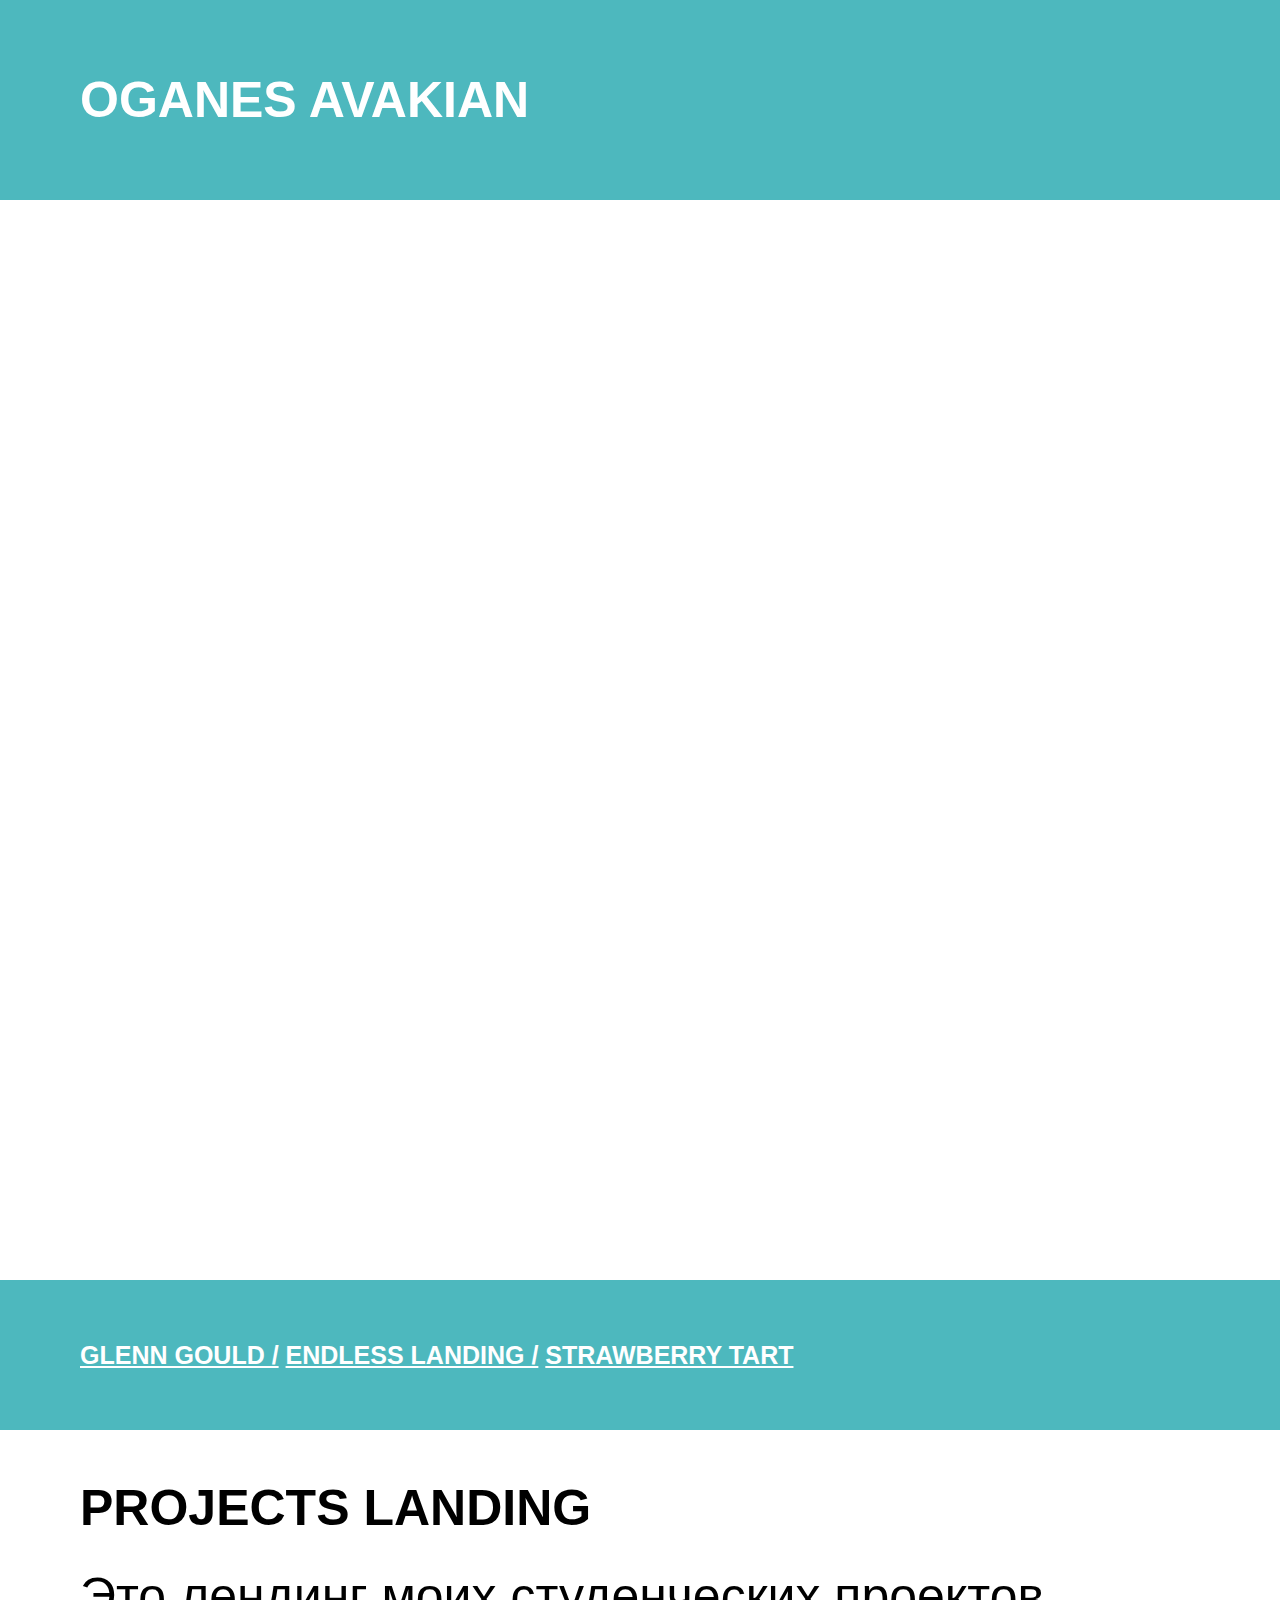
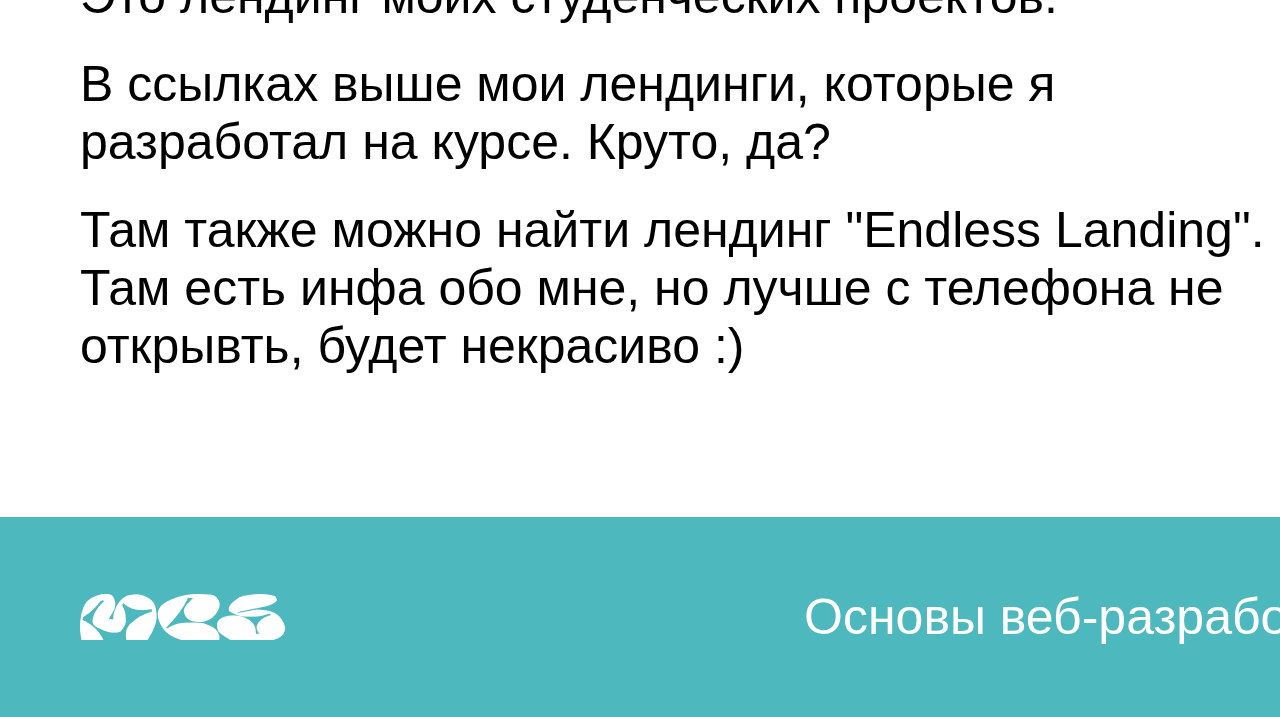
==== 3_practice/index.html @ 50178df6 "added strawberry tart" ====
<!DOCTYPE html>
<html lang="en">
  <head>
    <meta charset="UTF-8" />
    <meta http-equiv="X-UA-Compatible" content="IE=edge" />
    <meta name="viewport" content="width=device-width, initial-scale=1.0" />
    <link rel="stylesheet" href="styles.css" />
    <title>Project 3</title>
  </head>
  <body>
    <div class="header">
      <h1>Oganes Avakian</h1>
    </div>
    <div id="picture"></div>
    <div class="links">
      <a href="./2_practice/index.html">Glenn Gould /</a>
      <a href="./endless_me/index.html">Endless Landing /</a>
      <a href="./4_practice/index.html">Strawberry Tart</a>
    </div>
    <div class="info">
      <h1>Projects Landing</h1>
      <p>Это лендинг моих студенческих проектов.</p>
      <p>
        В ссылках выше мои лендинги, которые я разработал на курсе. Круто, да?
      </p>
      <p>
        Там также можно найти лендинг "Endless Landing". Там есть инфа обо мне,
        но лучше с телефона не открывть, будет некрасиво :)
      </p>
    </div>

    <div class="footer">
      <img src="./logomcs.png" alt="MCS" />
      <h1>Основы веб-разработки</h1>
    </div>
  </body>
</html>
---- 3_practice/styles.css ----
* {
  margin: 0px;
  padding: 0px;
}
.header {
  background: #4db8be;
  width: 1440px;
  height: 200px;
  left: 0px;
  top: 0px;
}

.header h1 {
  font-size: 50px;
  line-height: 200px;
  font-family: "Helvetica";
  text-transform: uppercase;
  margin-left: 80px;
  color: white;
  font-weight: 700;
}

.info {
  width: 1280px;
  height: 637px;
  margin-top: 50px;
}

.info h1 {
  font-size: 50px;
  line-height: 57px;
  font-family: "Helvetica";
  text-transform: uppercase;
  margin-left: 80px;
  color: black;
  font-weight: 700;
}

p {
  font-size: 50px;
  font-family: "Helvetica";
  font-weight: 300;
  margin-left: 80px;
  color: black;
  font-style: normal;
  margin-top: 30px;
}

#picture {
  background-image: url(picture.png);
  background-size: cover;
  background-repeat: no-repeat;
  width: 1440px;
  height: 1080px;
  animation: hue 10s infinite linear;
}

.links {
  width: 1360px;
  height: 150px;
  left: 0px;
  background: #4db8be;
  font-family: "Helvetica";
  font-style: normal;
  font-weight: 700;
  font-size: 25px;
  padding-left: 80px;
}

.links a {
  line-height: 150px;
  align-items: center;
  text-transform: uppercase;
  color: white;
  font-weight: 700;
}

.footer {
  display: flex;
  color: white;
  justify-content: space-between;
  width: 1440px;
  height: 200px;
  background: #4db8be;
  align-items: center;
}

.footer img {
  width: 205px;
  height: 46px;
  margin-left: 80px;
}

.footer h1 {
  margin-right: 80px;
  font-size: 50px;
  font-family: "Helvetica";
  font-weight: 300;
}

@keyframes gradient {
  0% {
    background-position: 0 50%;
  }
  50% {
    background-position: 50% 100%;
  }
}

@-webkit-keyframes gradient {
  0% {
    background-position: 0 50%;
  }
  50% {
    background-position: 50% 100%;
  }
}

@keyframes hue {
  0% {
    -webkit-filter: hue-rotate(0deg);
  }

  50% {
    -webkit-filter: hue-rotate(360deg);
  }
  100% {
    -webkit-filter: hue-rotate(0deg);
  }
}
/* 
@-webkit-keyframes filter-animation {
  0% {
    -webkit-filter: hue-rotate(0deg);
  }

  50% {
    -webkit-filter: hue-rotate(100deg);
  }

  100% {
    -webkit-filter: hue-rotate(0deg);
  }
}

@keyframes filter-animation {
  0% {
    filter: hue-rotate(0deg);
  }

  50% {
    filter: hue-rotate(100deg);
  }

  100% {
    filter: hue-rotate(0deg);
  }
} */
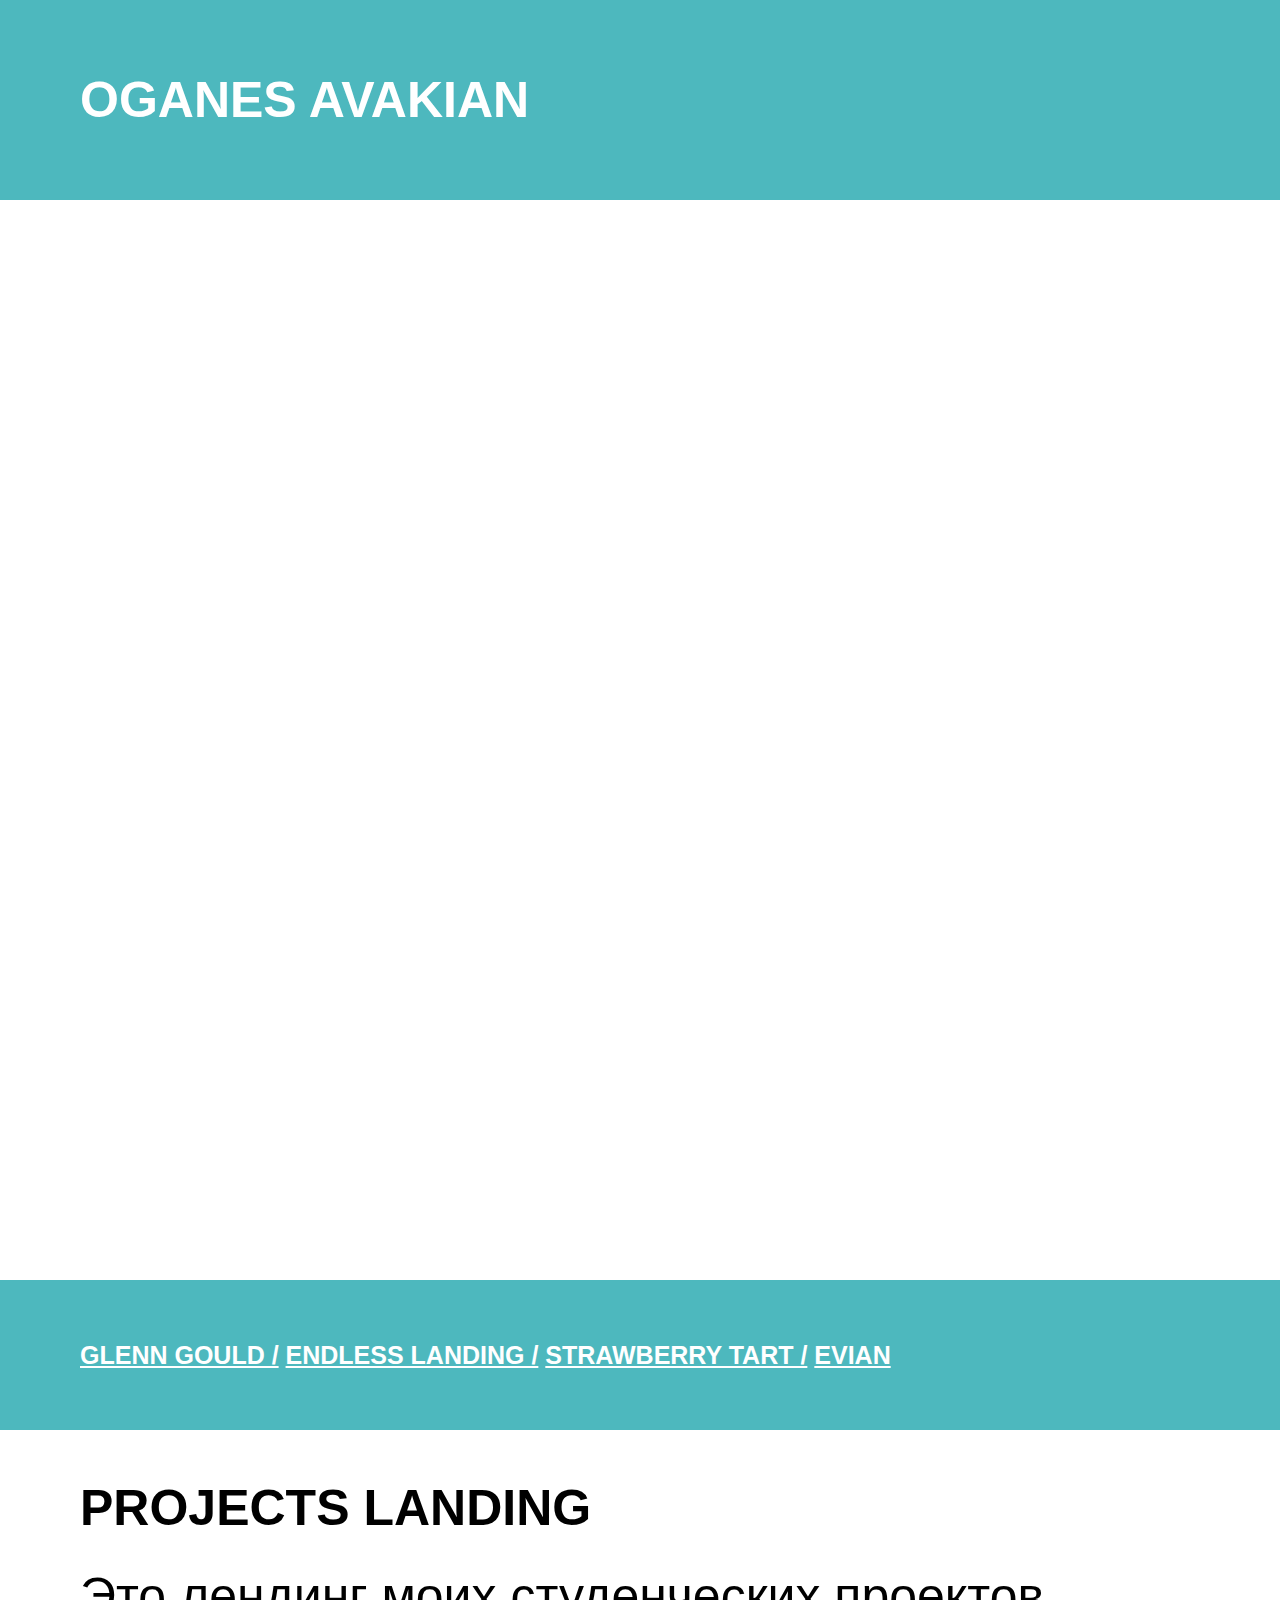
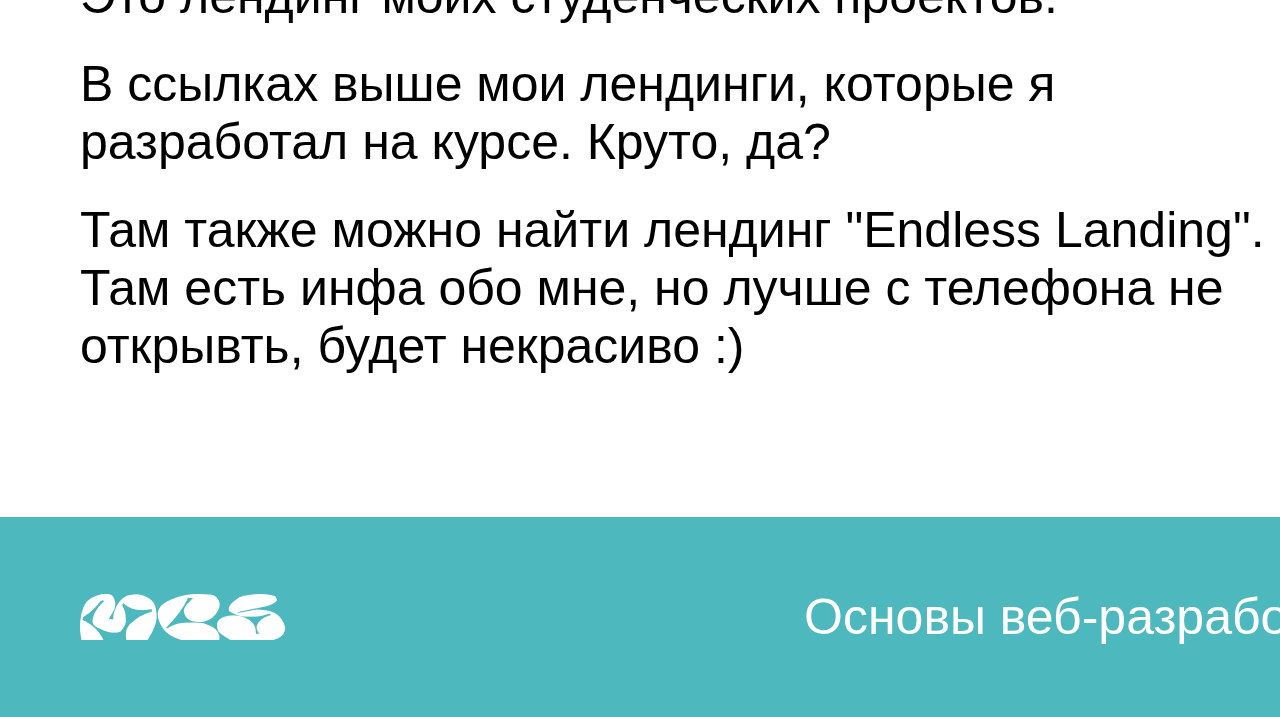
==== commit fd6361ec: "added evian" ====
--- a/3_practice/index.html
+++ b/3_practice/index.html
@@ -15,7 +15,8 @@
     <div class="links">
       <a href="./2_practice/index.html">Glenn Gould /</a>
       <a href="./endless_me/index.html">Endless Landing /</a>
-      <a href="./4_practice/index.html">Strawberry Tart</a>
+      <a href="./4_practice/index.html">Strawberry Tart /</a>
+      <a href="./5_practive/index.html">Evian</a>
     </div>
     <div class="info">
       <h1>Projects Landing</h1>
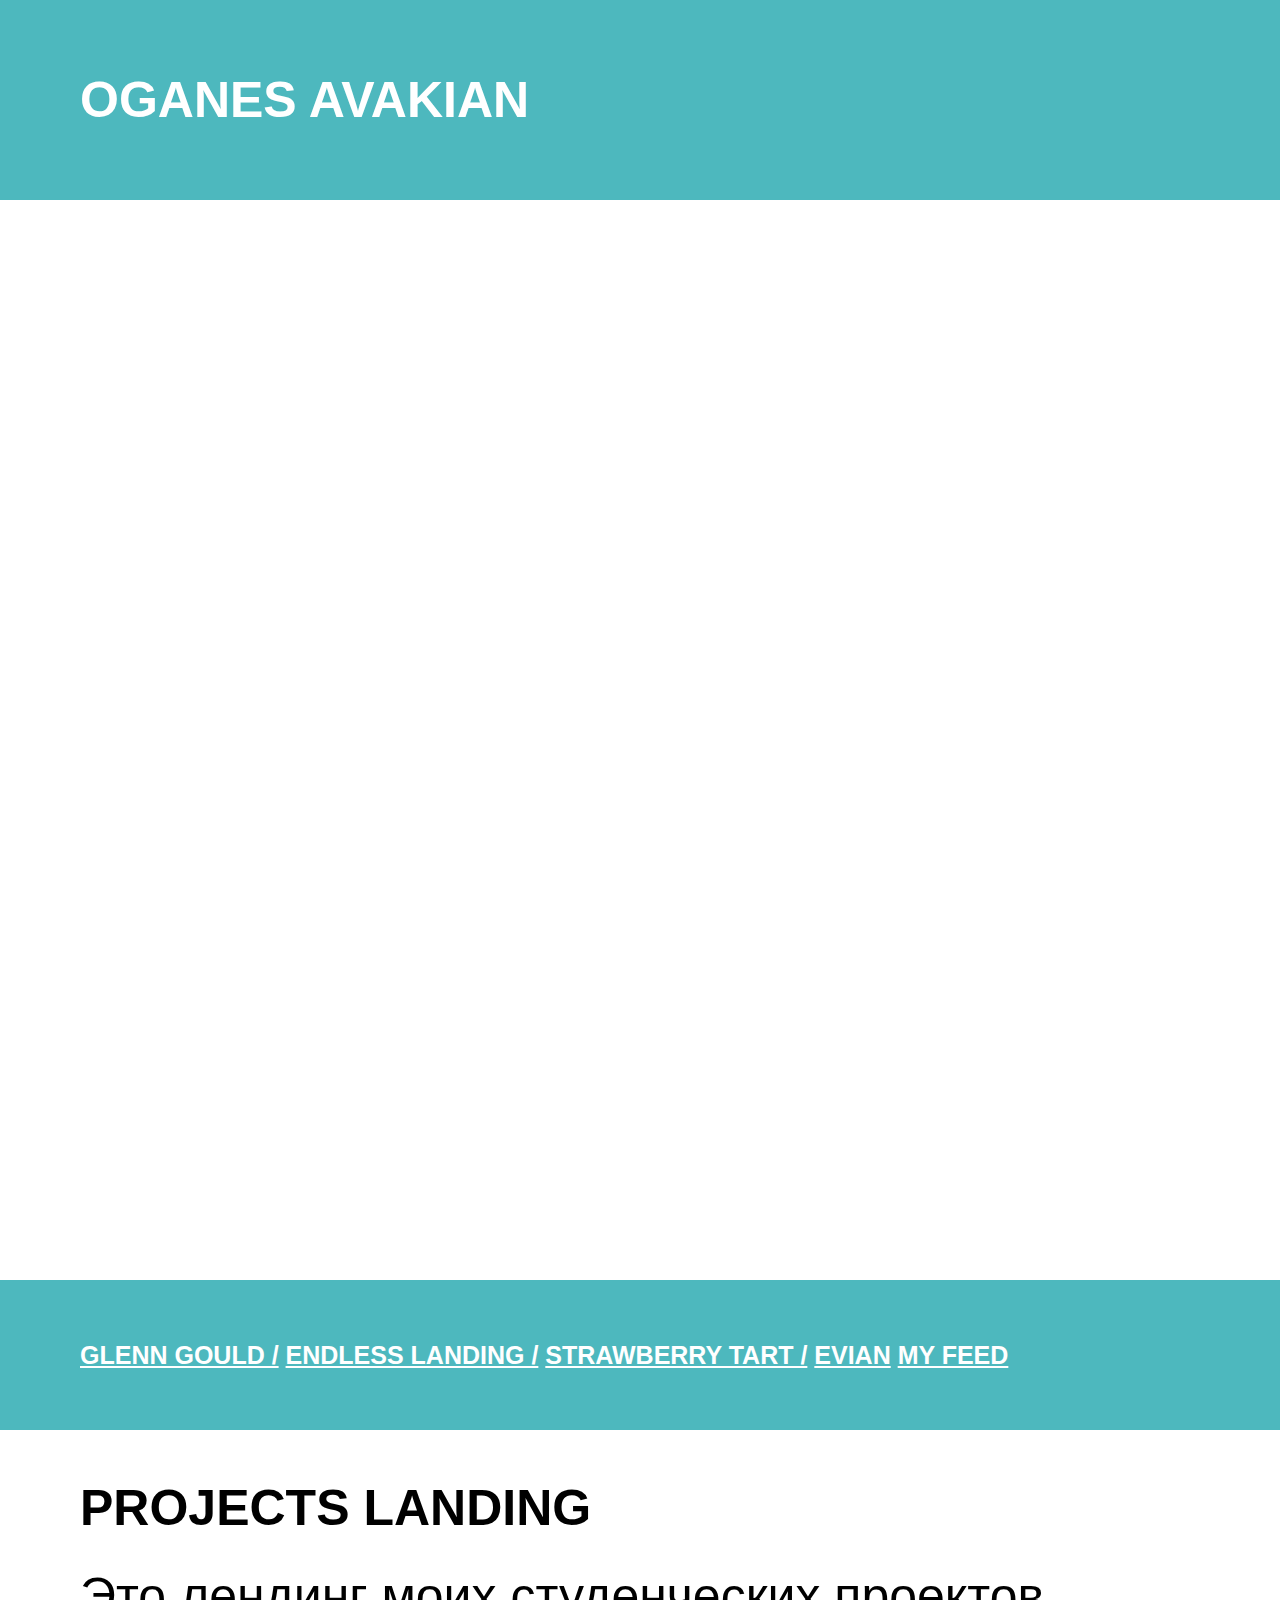
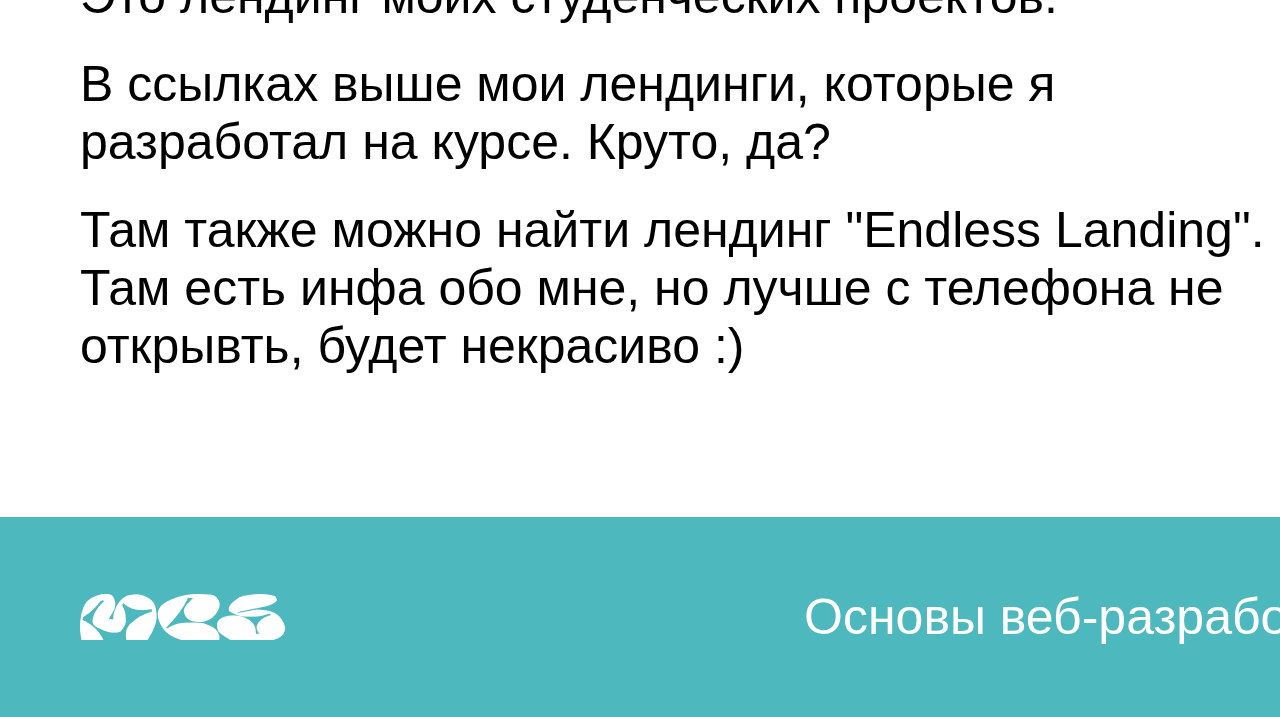
==== commit e3ddba1a: "added my feed" ====
--- a/3_practice/index.html
+++ b/3_practice/index.html
@@ -17,6 +17,7 @@
       <a href="./endless_me/index.html">Endless Landing /</a>
       <a href="./4_practice/index.html">Strawberry Tart /</a>
       <a href="./5_practive/index.html">Evian</a>
+      <a href="./6_practice/index.html">My feed</a>
     </div>
     <div class="info">
       <h1>Projects Landing</h1>
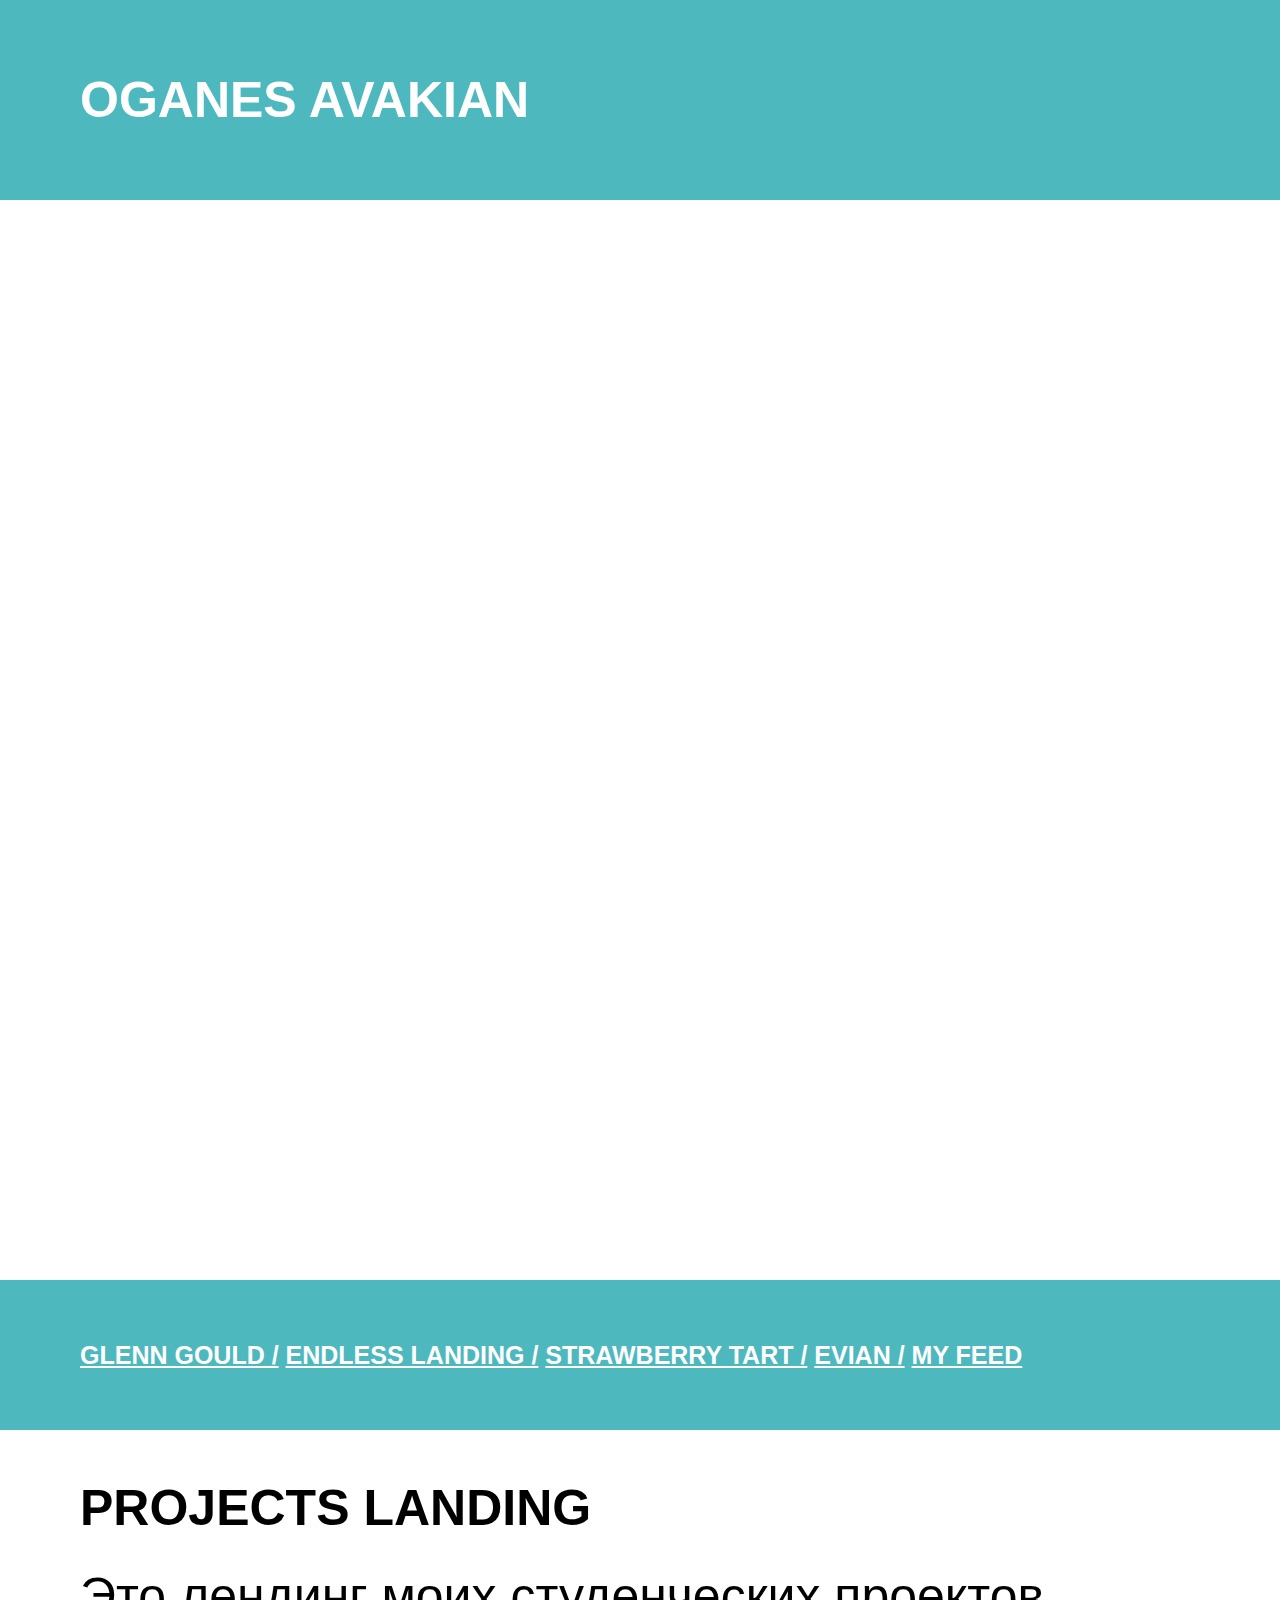
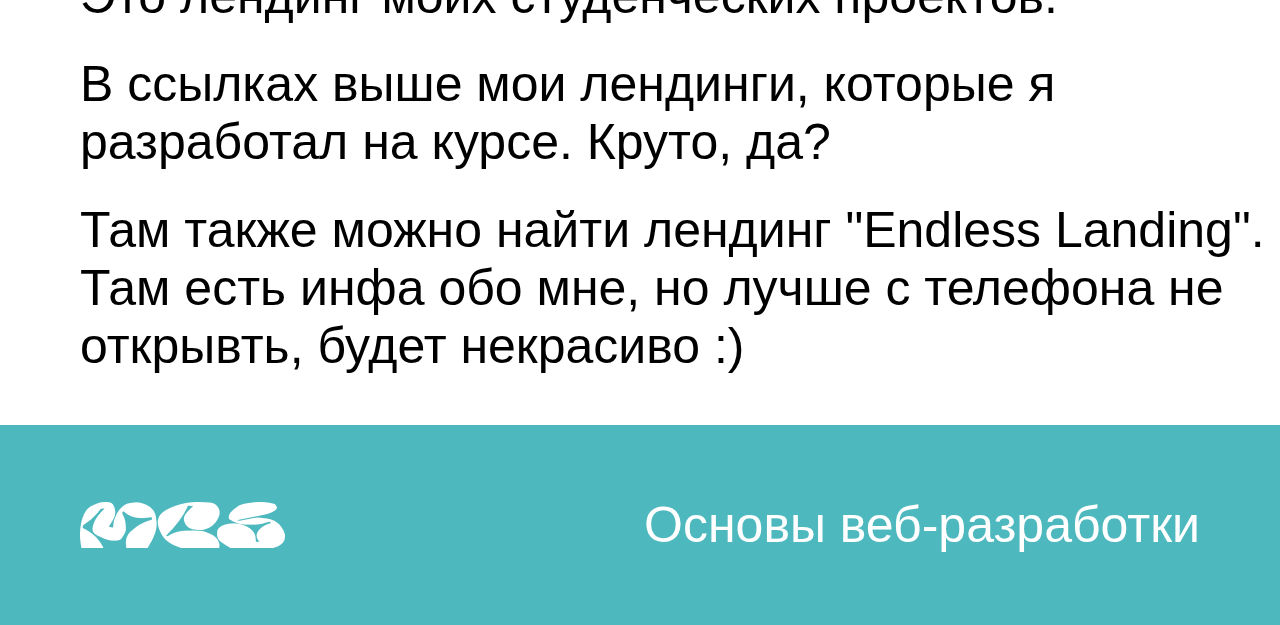
==== commit e05df4ad: "updated margins" ====
--- a/3_practice/index.html
+++ b/3_practice/index.html
@@ -16,7 +16,7 @@
       <a href="./2_practice/index.html">Glenn Gould /</a>
       <a href="./endless_me/index.html">Endless Landing /</a>
       <a href="./4_practice/index.html">Strawberry Tart /</a>
-      <a href="./5_practive/index.html">Evian</a>
+      <a href="./5_practive/index.html">Evian /</a>
       <a href="./6_practice/index.html">My feed</a>
     </div>
     <div class="info">
--- a/3_practice/styles.css
+++ b/3_practice/styles.css
@@ -4,7 +4,6 @@
 }
 .header {
   background: #4db8be;
-  width: 1440px;
   height: 200px;
   left: 0px;
   top: 0px;
@@ -21,9 +20,8 @@
 }
 
 .info {
-  width: 1280px;
-  height: 637px;
   margin-top: 50px;
+  margin-bottom: 50px;
 }
 
 .info h1 {
@@ -50,13 +48,11 @@
   background-image: url(picture.png);
   background-size: cover;
   background-repeat: no-repeat;
-  width: 1440px;
   height: 1080px;
   animation: hue 10s infinite linear;
 }
 
 .links {
-  width: 1360px;
   height: 150px;
   left: 0px;
   background: #4db8be;
@@ -79,7 +75,6 @@
   display: flex;
   color: white;
   justify-content: space-between;
-  width: 1440px;
   height: 200px;
   background: #4db8be;
   align-items: center;
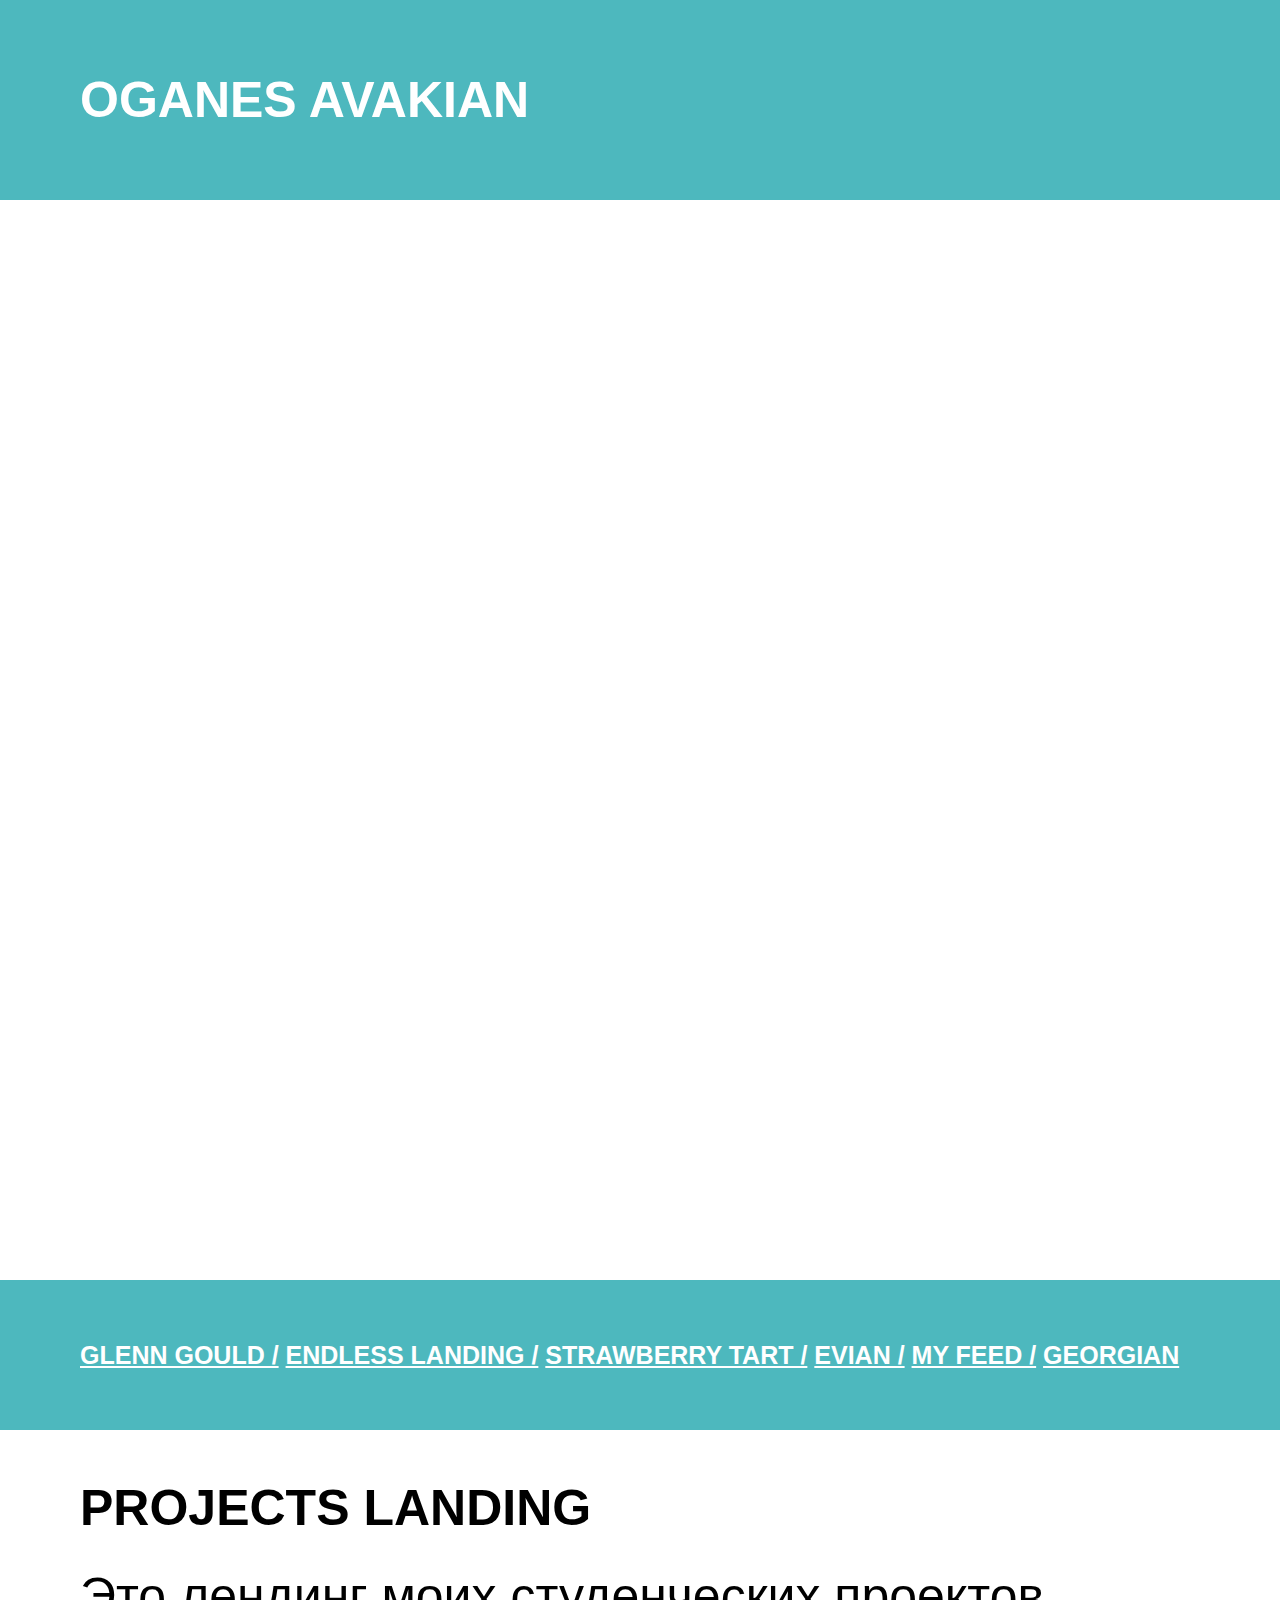
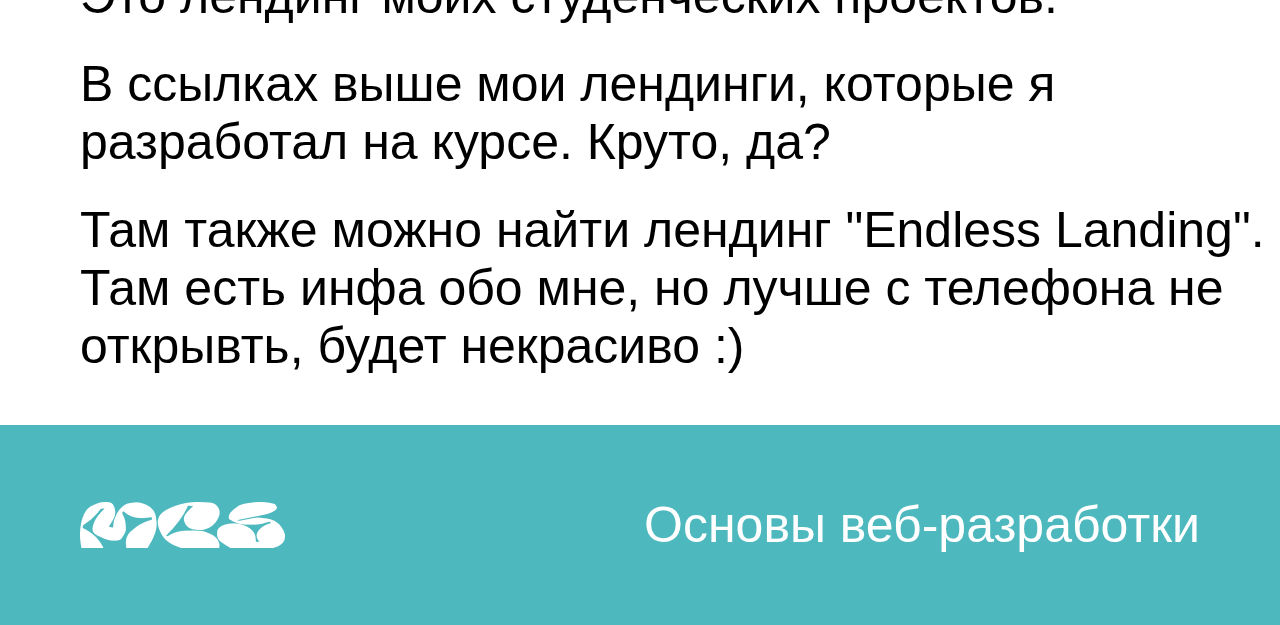
==== commit 3c583d5c: "added georgian spring" ====
--- a/3_practice/index.html
+++ b/3_practice/index.html
@@ -17,7 +17,8 @@
       <a href="./endless_me/index.html">Endless Landing /</a>
       <a href="./4_practice/index.html">Strawberry Tart /</a>
       <a href="./5_practive/index.html">Evian /</a>
-      <a href="./6_practice/index.html">My feed</a>
+      <a href="./6_practice/index.html">My feed /</a>
+      <a href="./7_practice/index.html"> Georgian spring</a>
     </div>
     <div class="info">
       <h1>Projects Landing</h1>
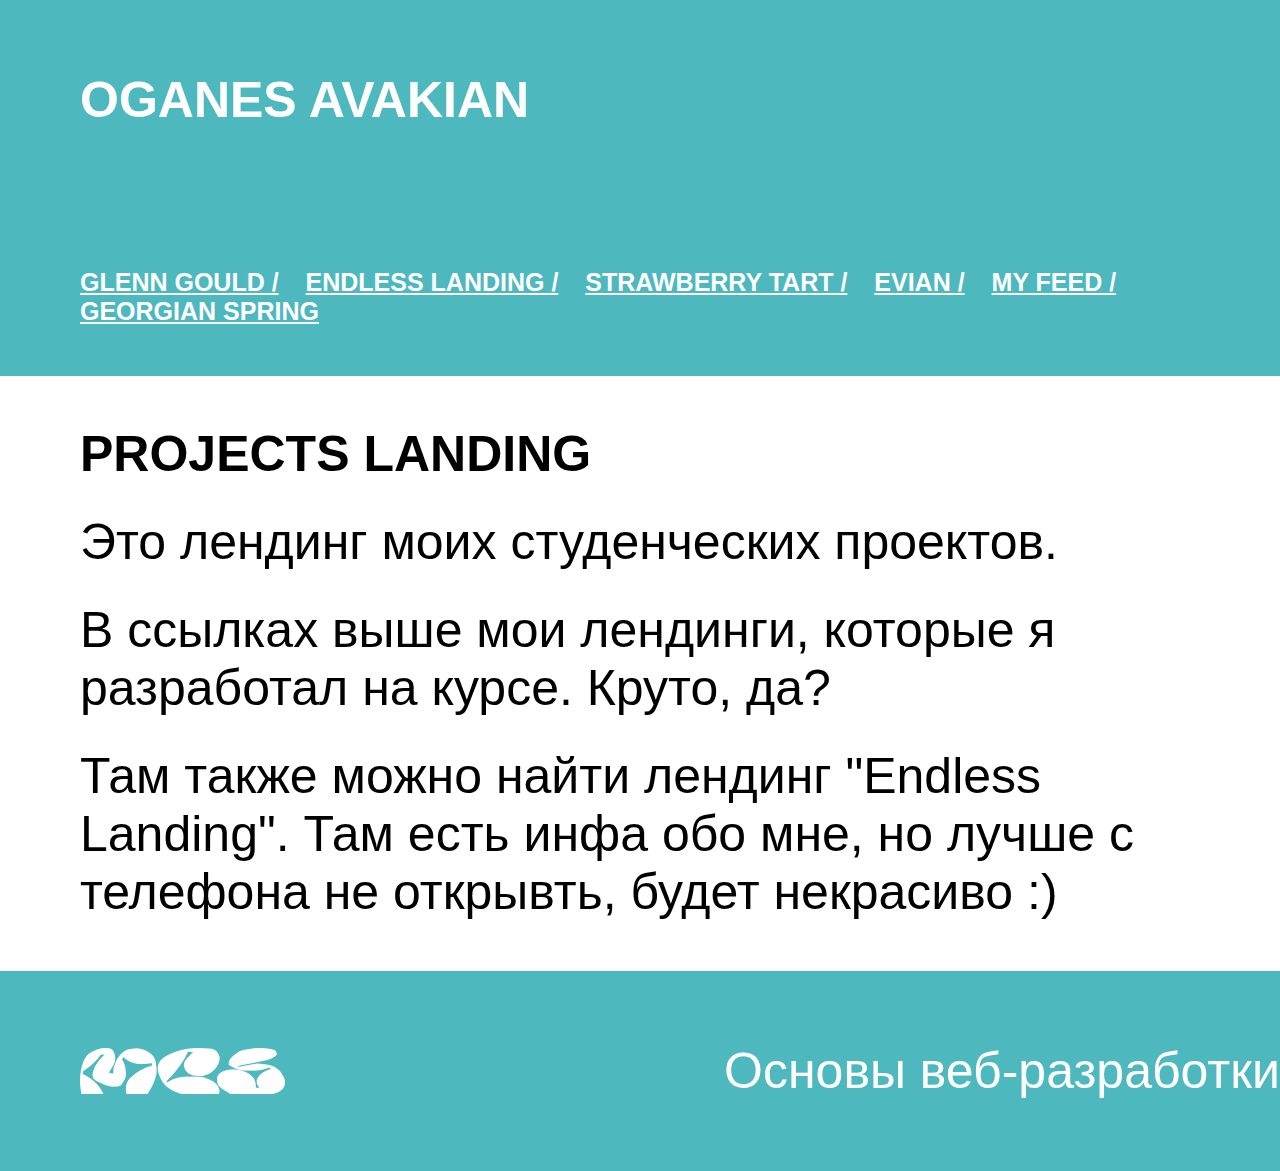
==== commit d5b4a8ca: "updated minas" ====
--- a/3_practice/index.html
+++ b/3_practice/index.html
@@ -11,7 +11,9 @@
     <div class="header">
       <h1>Oganes Avakian</h1>
     </div>
-    <div id="picture"></div>
+    <div class="picture">
+      <img src="./picture.png" alt="" />
+    </div>
     <div class="links">
       <a href="./2_practice/index.html">Glenn Gould /</a>
       <a href="./endless_me/index.html">Endless Landing /</a>
--- a/3_practice/styles.css
+++ b/3_practice/styles.css
@@ -2,7 +2,9 @@
   margin: 0px;
   padding: 0px;
 }
+
 .header {
+  width: 100%;
   background: #4db8be;
   height: 200px;
   left: 0px;
@@ -20,6 +22,7 @@
 }
 
 .info {
+  margin-right: 20px;
   margin-top: 50px;
   margin-bottom: 50px;
 }
@@ -35,6 +38,7 @@
 }
 
 p {
+  margin-right: 20px;
   font-size: 50px;
   font-family: "Helvetica";
   font-weight: 300;
@@ -44,16 +48,21 @@
   margin-top: 30px;
 }
 
-#picture {
-  background-image: url(picture.png);
-  background-size: cover;
-  background-repeat: no-repeat;
-  height: 1080px;
+.picture {
+  background: #4db8be;
+}
+
+img {
   animation: hue 10s infinite linear;
+  width: 100%;
 }
 
 .links {
-  height: 150px;
+  padding-top: 50px;
+  padding-bottom: 50px;
+  padding-right: 20px;
+
+  height: 100%;
   left: 0px;
   background: #4db8be;
   font-family: "Helvetica";
@@ -63,12 +72,12 @@
   padding-left: 80px;
 }
 
-.links a {
-  line-height: 150px;
+.links > a {
   align-items: center;
   text-transform: uppercase;
   color: white;
   font-weight: 700;
+  padding: 10px 20px 10px 0px;
 }
 
 .footer {
@@ -87,7 +96,6 @@
 }
 
 .footer h1 {
-  margin-right: 80px;
   font-size: 50px;
   font-family: "Helvetica";
   font-weight: 300;
@@ -123,31 +131,54 @@
     -webkit-filter: hue-rotate(0deg);
   }
 }
-/* 
-@-webkit-keyframes filter-animation {
-  0% {
-    -webkit-filter: hue-rotate(0deg);
+
+@media only screen and (max-width: 900px) {
+  .footer > h1 {
+    font-size: 0px;
+    visibility: hidden;
   }
 
-  50% {
-    -webkit-filter: hue-rotate(100deg);
+  .info h1 {
+    font-size: 20px;
+    font-family: "Helvetica";
+    text-transform: uppercase;
+    margin-left: 80px;
+    color: black;
+    font-weight: 700;
   }
 
-  100% {
-    -webkit-filter: hue-rotate(0deg);
+  p {
+    margin-right: 20px;
+    font-size: 18px;
+    font-family: "Helvetica";
+    font-weight: 300;
+    margin-left: 80px;
+    color: black;
+    font-style: normal;
+    margin-top: 30px;
+  }
+
+  .header h1 {
+    font-size: 30px;
+    line-height: 200px;
+    font-family: "Helvetica";
+    text-transform: uppercase;
+    margin-left: 80px;
+    color: white;
+    font-weight: 700;
+  }
+  .links {
+    padding-top: 50px;
+    padding-bottom: 50px;
+    padding-right: 20px;
+
+    height: 100%;
+    left: 0px;
+    background: #4db8be;
+    font-family: "Helvetica";
+    font-style: normal;
+    font-weight: 700;
+    font-size: 20px;
+    padding-left: 80px;
   }
 }
-
-@keyframes filter-animation {
-  0% {
-    filter: hue-rotate(0deg);
-  }
-
-  50% {
-    filter: hue-rotate(100deg);
-  }
-
-  100% {
-    filter: hue-rotate(0deg);
-  }
-} */
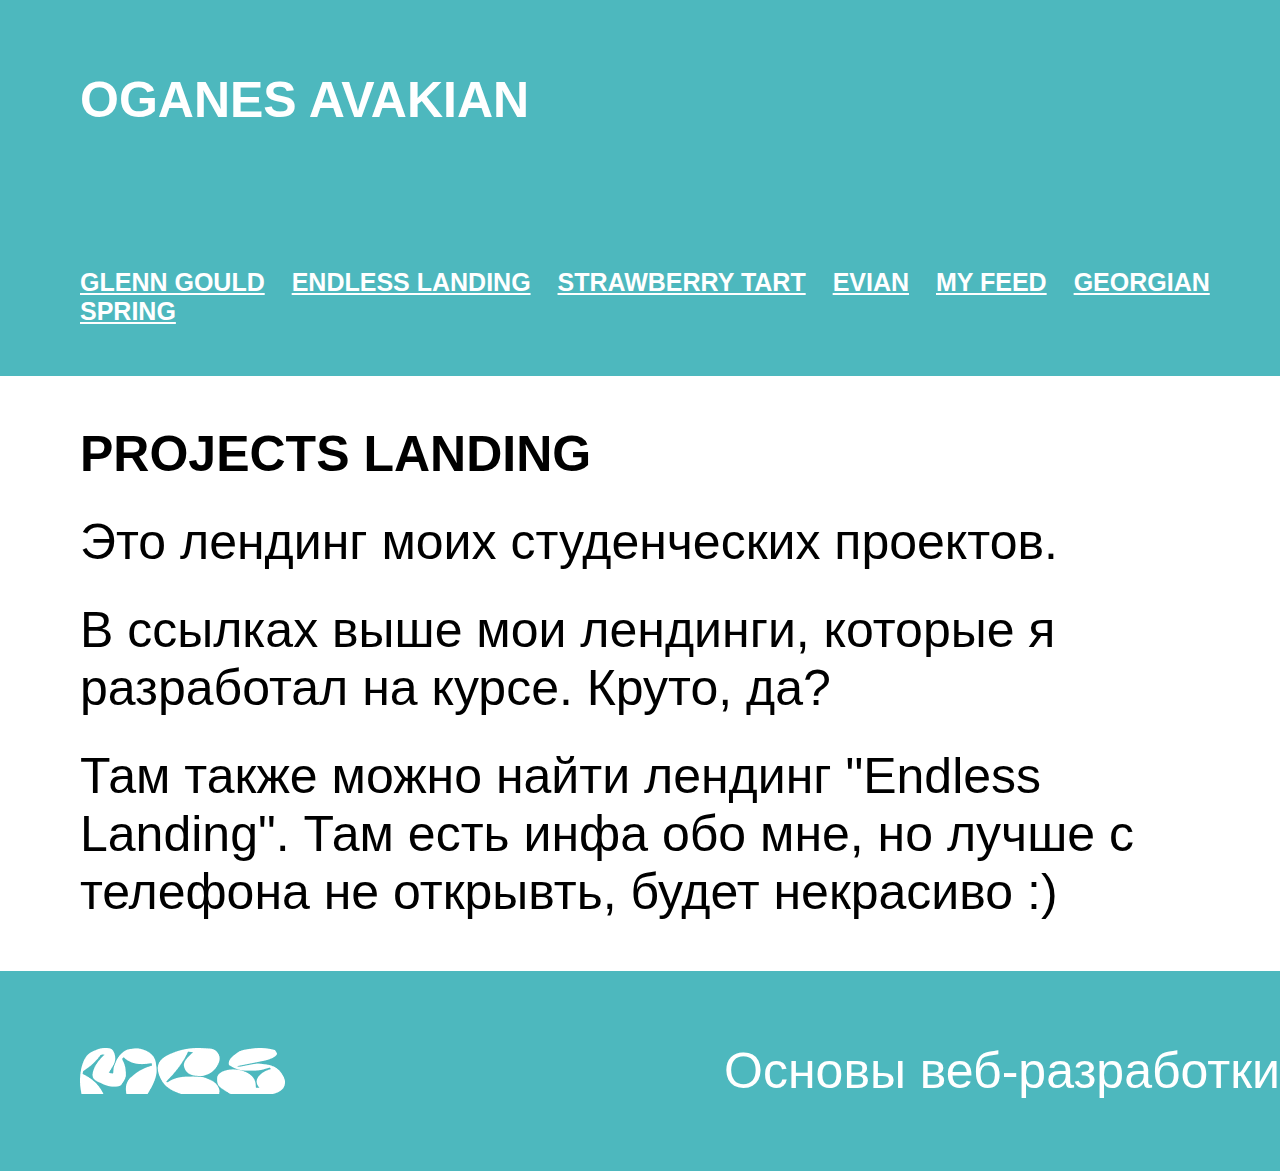
==== commit 14c5d151: "updated main" ====
--- a/3_practice/index.html
+++ b/3_practice/index.html
@@ -15,12 +15,12 @@
       <img src="./picture.png" alt="" />
     </div>
     <div class="links">
-      <a href="./2_practice/index.html">Glenn Gould /</a>
-      <a href="./endless_me/index.html">Endless Landing /</a>
-      <a href="./4_practice/index.html">Strawberry Tart /</a>
-      <a href="./5_practive/index.html">Evian /</a>
-      <a href="./6_practice/index.html">My feed /</a>
-      <a href="./7_practice/index.html"> Georgian spring</a>
+      <a href="./2_practice/index.html">Glenn Gould</a>
+      <a href="./endless_me/index.html">Endless Landing</a>
+      <a href="./4_practice/index.html">Strawberry Tart</a>
+      <a href="./5_practive/index.html">Evian</a>
+      <a href="./6_practice/index.html">My feed</a>
+      <a href="./7_practice/index.html">Georgian spring</a>
     </div>
     <div class="info">
       <h1>Projects Landing</h1>
--- a/3_practice/styles.css
+++ b/3_practice/styles.css
@@ -77,7 +77,7 @@
   text-transform: uppercase;
   color: white;
   font-weight: 700;
-  padding: 10px 20px 10px 0px;
+  margin: 20px 20px 10px 0px;
 }
 
 .footer {
@@ -142,7 +142,7 @@
     font-size: 20px;
     font-family: "Helvetica";
     text-transform: uppercase;
-    margin-left: 80px;
+    margin-left: 40px;
     color: black;
     font-weight: 700;
   }
@@ -152,18 +152,22 @@
     font-size: 18px;
     font-family: "Helvetica";
     font-weight: 300;
-    margin-left: 80px;
+    margin-left: 40px;
     color: black;
     font-style: normal;
     margin-top: 30px;
   }
+  .header,
+  .footer {
+    height: 100px;
+  }
 
   .header h1 {
     font-size: 30px;
-    line-height: 200px;
+    line-height: 100px;
     font-family: "Helvetica";
     text-transform: uppercase;
-    margin-left: 80px;
+    margin-left: 40px;
     color: white;
     font-weight: 700;
   }
@@ -171,7 +175,6 @@
     padding-top: 50px;
     padding-bottom: 50px;
     padding-right: 20px;
-
     height: 100%;
     left: 0px;
     background: #4db8be;
@@ -179,6 +182,6 @@
     font-style: normal;
     font-weight: 700;
     font-size: 20px;
-    padding-left: 80px;
+    padding-left: 40px;
   }
 }
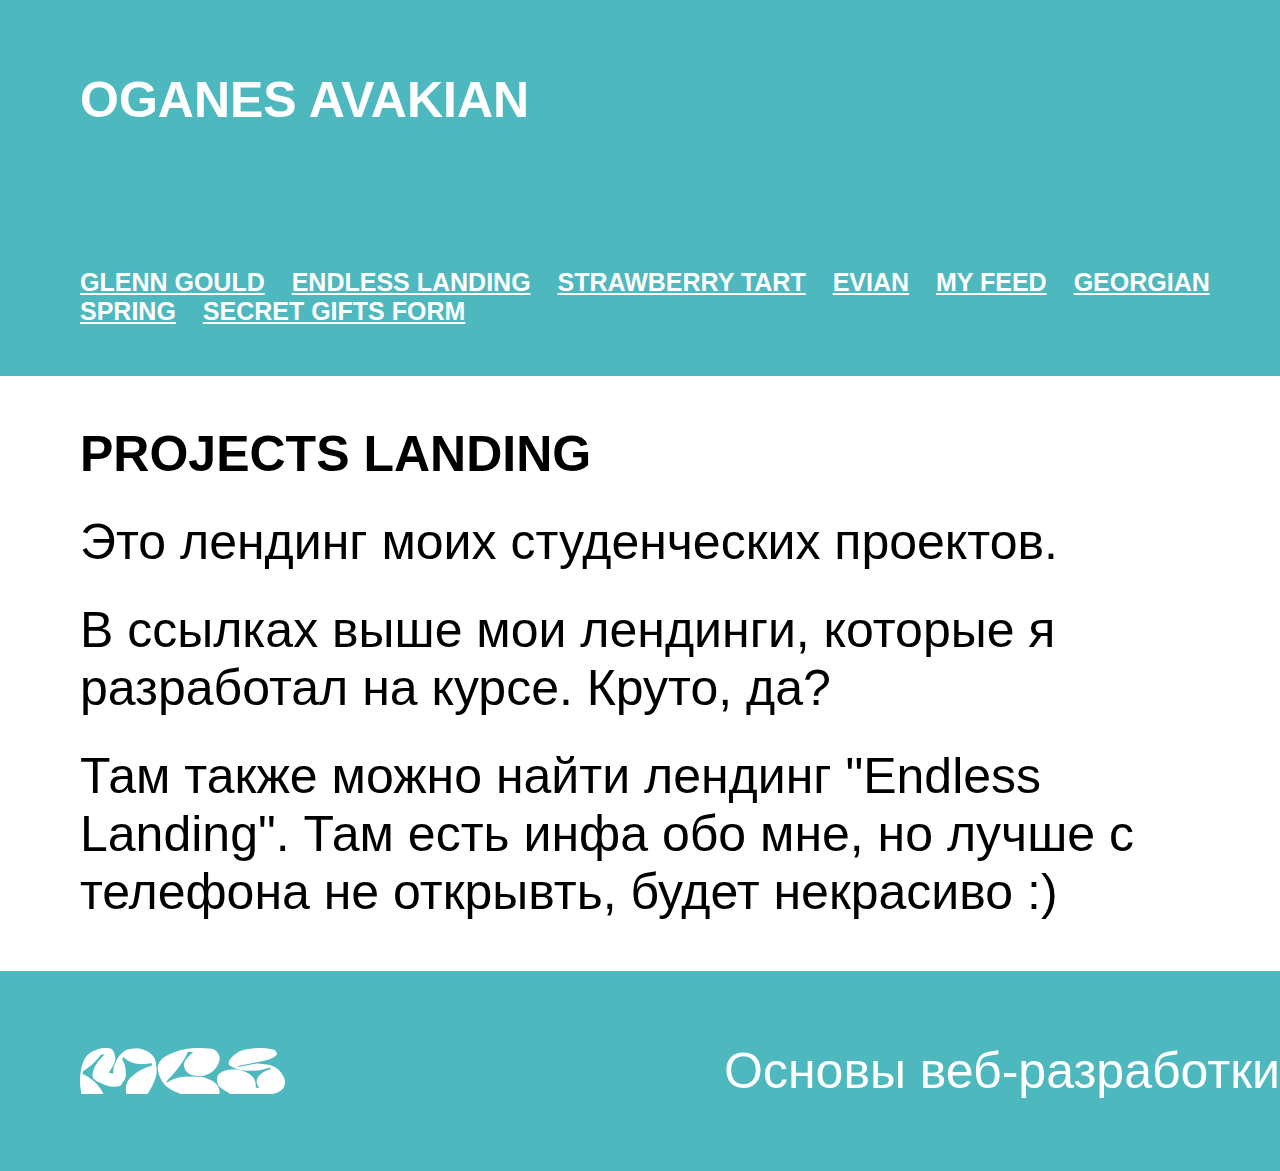
==== commit 6ac988ae: "added project 8" ====
--- a/3_practice/index.html
+++ b/3_practice/index.html
@@ -21,6 +21,7 @@
       <a href="./5_practive/index.html">Evian</a>
       <a href="./6_practice/index.html">My feed</a>
       <a href="./7_practice/index.html">Georgian spring</a>
+      <a href="./8_practice/index.html">Secret gifts form</a>
     </div>
     <div class="info">
       <h1>Projects Landing</h1>
